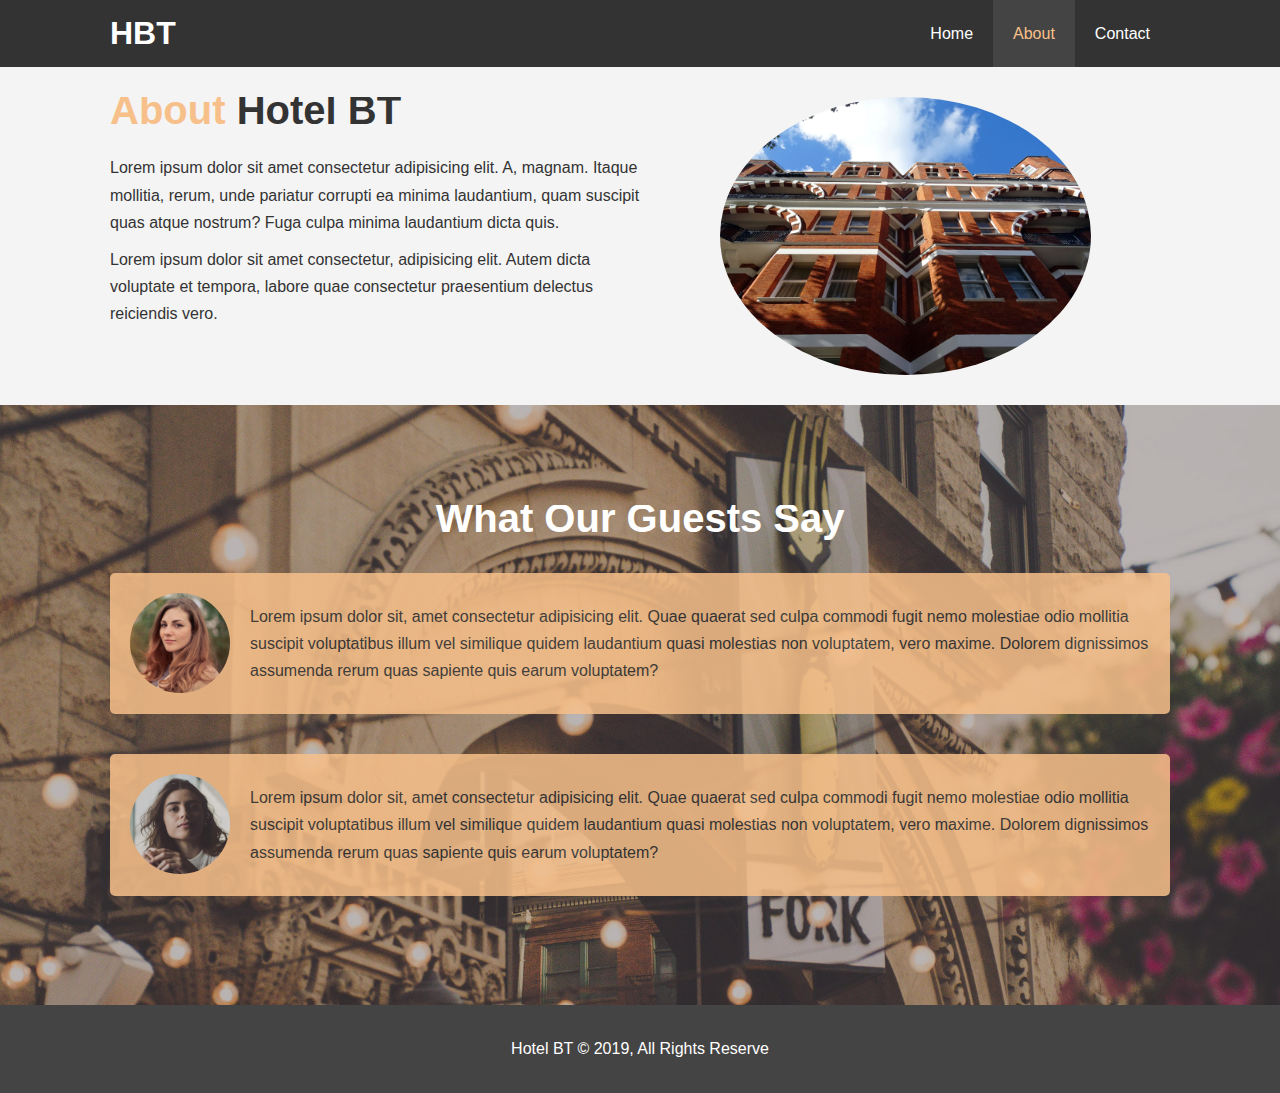
==== about.html @ 60f96fee "Fin Aboutpage" ====
<!DOCTYPE html>
<html lang="en">
<head>
   <meta charset="UTF-8">
   <meta name="viewport" content="width=device-width, initial-scale=1.0">
   <meta http-equiv="X-UA-Compatible" content="ie=edge">
   <meta name="description" content="Welcome to the most extraordinary hotel in Boston Massachusetts">
   <meta name="keywords" content="hotel, boston hotel, new england hotel">
   <link rel="stylesheet" href="css/style.css">
   <title>Hotel BT | About</title>
</head>
<body>
   <header>
      <nav id="navbar">
         <div class="container">
            <h1 class="logo"><a href="index.html">HBT</a></h1>
            <ul>
               <li><a href="index.html">Home</a></li>
               <li><a class="current" href="about.html">About</a></li>
               <li><a href="contact.html">Contact</a></li>
            </ul>  
         </div>
      </nav>
   </header>

   <section id="about-info" class="bg-light py-3">
      <div class="container">
         <div class="info-left">
            <h1 class="l-heading"><span class="text-primary">About</span> Hotel BT</h1>
            <p>Lorem ipsum dolor sit amet consectetur adipisicing elit. A, magnam. Itaque mollitia, rerum, unde pariatur corrupti ea minima laudantium, quam suscipit quas atque nostrum? Fuga culpa minima laudantium dicta quis.</p>
            <p>Lorem ipsum dolor sit amet consectetur, adipisicing elit. Autem dicta voluptate et tempora, labore quae consectetur praesentium delectus reiciendis vero.</p>
         </div>
         <div class="info-right">
            <img src="img/photo-2.jpg" alt="photo hotel">
         </div>
      </div>
   </section>

   <div class="clr"></div>

   <section id="testimonials" class="py-3">
      <div class="container">
         <h2 class="l-heading">What Our Guests Say</h2>
         <div class="testimonial bg-primary">
            <img src="img/person-1.jpg" alt="person img">
            <p>Lorem ipsum dolor sit, amet consectetur adipisicing elit. Quae quaerat sed culpa commodi fugit nemo molestiae odio mollitia suscipit voluptatibus illum vel similique quidem laudantium quasi molestias non voluptatem, vero maxime. Dolorem dignissimos assumenda rerum quas sapiente quis earum voluptatem?</p>
         </div>

         <div class="testimonial bg-primary">
               <img src="img/person-2.jpg" alt="person img">
               <p>Lorem ipsum dolor sit, amet consectetur adipisicing elit. Quae quaerat sed culpa commodi fugit nemo molestiae odio mollitia suscipit voluptatibus illum vel similique quidem laudantium quasi molestias non voluptatem, vero maxime. Dolorem dignissimos assumenda rerum quas sapiente quis earum voluptatem?</p>
            </div>
   
      </div>
   </section>
   
   <footer id="main-footer">
      <p>Hotel BT &copy 2019, All Rights Reserve </p>
   </footer>

<script src="app.js"></script>
</body>
</html>
---- css/style.css ----
/* Reset */

* {
   margin: 0;
   padding: 0;
   box-sizing: border-box;
}

/* Main Styling */
body {
   font-family: 'Segoe UI', Tahoma, Geneva, Verdana, sans-serif;
   line-height: 1.7em;
}

a {
   color: #333;
   text-decoration: none;
}

h1, h2, h3 {
   padding-bottom: 20px;
}

p {
   margin: 10px 0;
}

/* Utilitiy Classes */
.container {
   margin: auto;
   max-width: 1100px;
   overflow: auto;
   padding: 0 20px;
}
.text-primary {
   color: #f7c08a;
}
.lead {
   font-size: 20px;
   font-weight: bold;
}
.btn {
   display: inline-block;
   font-size: 18px;
   color: #fff;
   background: #333;
   padding: 13px 20px;
   border: none;
   cursor: pointer;
}
.btn:hover {
   background: #f7c08a;
   color: #333;
}
.btn-light {
   background: #f4f4f4;
   color: #333;
}
.bg-dark {
   background: #333;
   color: #fff;
}
.bg-light {
   background: #f4f4f4;
   color: #333; 
}
.bg-primary {
   color: #333;
   background: #f7c08a;
}
.clr {
   clear: both;
}
.l-heading {
   font-size: 40px;
}

/* Padding */
.py-1 {
   padding: 10px 0;
}
.py-2 {
   padding: 20px 0;
}
.py-3 {
   padding: 30px 0;
}


/* Navbar */
#navbar {
   background: #333;
   color: #fff;
   overflow: auto;
}

#navbar a {
   color: #fff;
}

#navbar h1 {
   float: left;
   padding-top: 20px;
}

#navbar ul {
   list-style: none;
   float: right;
}

#navbar ul li {
   float: left;
}

#navbar ul li a {
   display: block;
   padding: 20px;
   text-align: center;
}

#navbar a:hover, #navbar a.current {
   background: #444;
   color: #f7c08a;
}

/* Showcase */
#showcase {
   background: url('../img/showcase.jpg') no-repeat center center/cover;
   height: 600px;
}

#showcase .showcase-content {
   color: #fff;
   text-align: center;
   padding-top: 170px;
}

#showcase .showcase-content h1 {
   font-size: 60px;
   line-height: 1.2em;
}

#showcase .showcase-content p {
   padding-bottom: 20px;
   line-height: 1.7em;
}

/* Home Info */
#home-info {
   height: 400px;
}
#home-info .info-img {
   float: left;
   width: 50%;
   background: url('../img/photo-1.jpg') no-repeat;
   min-height: 100%;
}
#home-info .info-content {
   float: right;
   width: 50%;
   height: 100%;
   text-align: center;
   padding: 50px 30px;
   overflow: hidden;
}
#home-info .info-content p {
   padding-bottom: 30px;
}

/* Features */
.box {
   float: left;
   width: 33.3%;
   padding: 50px;
   text-align: center;
}
.box i {
   margin-bottom: 10px;
}

/* About Info */
#about-info .info-right {
   float: right;
   width: 50%;
   min-height: 100%;
}
#about-info .info-right img {
   display: block;
   margin: auto;
   width: 70%;
   border-radius: 50%;
}
#about-info .info-left {
   float: left;
   width: 50%;
   min-height: 100%;
}

/* Testimonials */
#testimonials {
   height: 600px;
   background: url('../img/test-bg.jpg') no-repeat center center/cover;
   padding-top: 100px;
}

#testimonials h2 {
color: #fff;
text-align: center;
padding-bottom: 40px;
}
#testimonials .testimonial {
   padding: 20px;
   margin-bottom: 40px;
   border-radius: 5px;
   opacity: 0.85;
}
#testimonials .testimonial img {
   width: 100px;
   float: left;
   margin-right: 20px;
   border-radius: 50%;
}

/* Footer */
#main-footer {
   text-align: center;
   background: #444;
   color: #fff;
   padding: 20px;
}
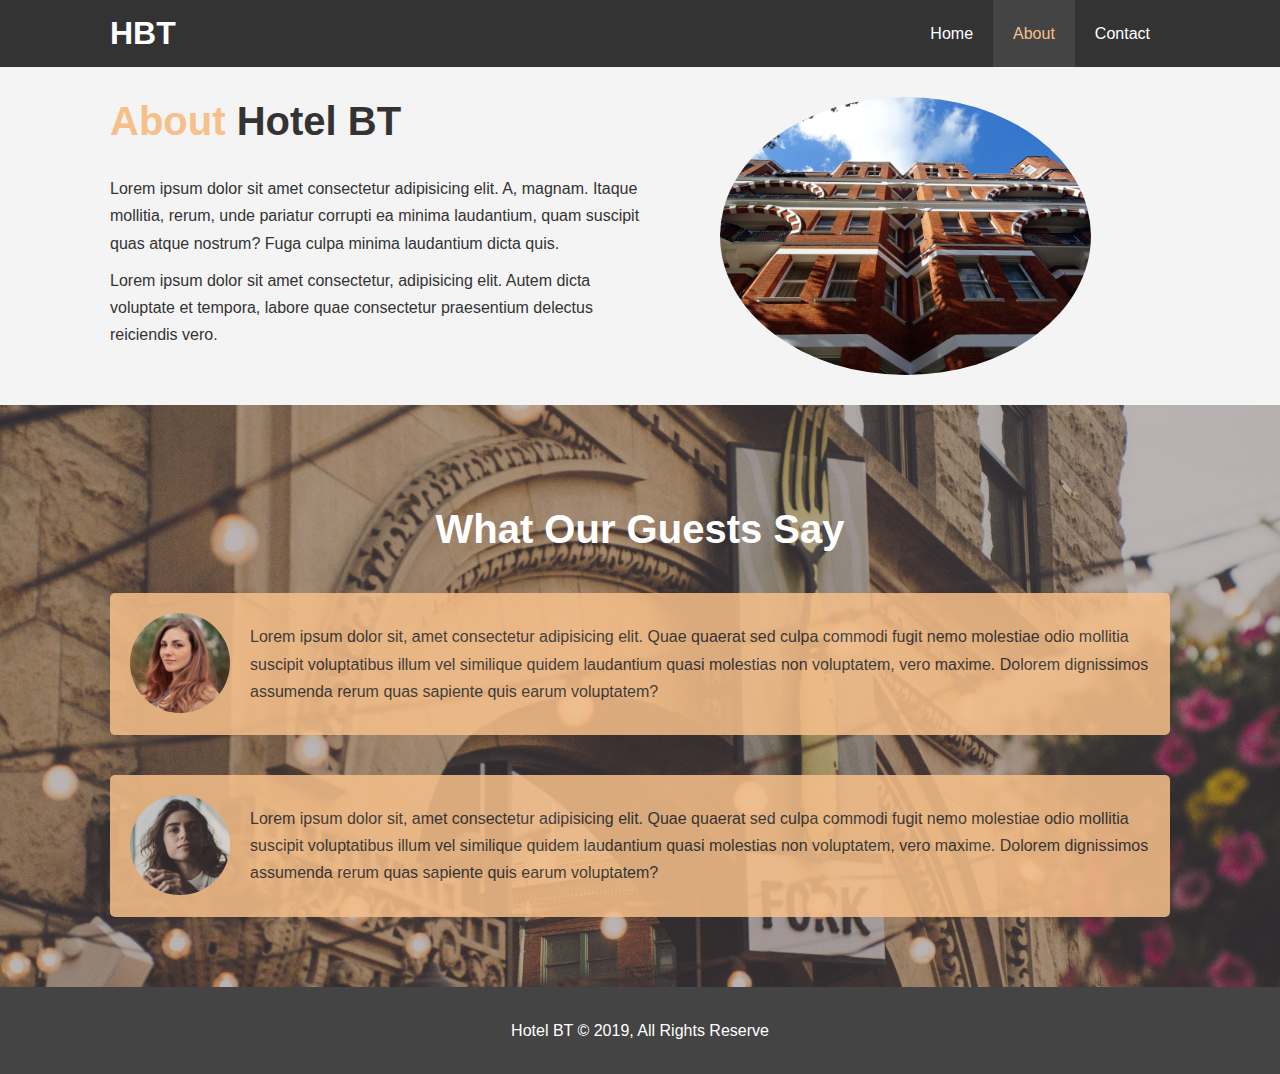
==== commit 0fb6c88a: "Fin Responsive" ====
--- a/about.html
+++ b/about.html
@@ -7,6 +7,7 @@
    <meta name="description" content="Welcome to the most extraordinary hotel in Boston Massachusetts">
    <meta name="keywords" content="hotel, boston hotel, new england hotel">
    <link rel="stylesheet" href="css/style.css">
+   <link rel="stylesheet" media="screen and (max-width: 768px)" href="css/mobile.css">
    <title>Hotel BT | About</title>
 </head>
 <body>
--- a/css/style.css
+++ b/css/style.css
@@ -73,6 +73,7 @@
 }
 .l-heading {
    font-size: 40px;
+   line-height: 1.2;
 }
 
 /* Padding */
@@ -98,7 +99,7 @@
    color: #fff;
 }
 
-#navbar h1 {
+#navbar .logo {
    float: left;
    padding-top: 20px;
 }
@@ -118,7 +119,7 @@
    text-align: center;
 }
 
-#navbar a:hover, #navbar a.current {
+#navbar ul li a:hover, #navbar ul li a.current {
    background: #444;
    color: #f7c08a;
 }
@@ -147,7 +148,7 @@
 
 /* Home Info */
 #home-info {
-   height: 400px;
+   height: 450px;
 }
 #home-info .info-img {
    float: left;
@@ -198,7 +199,7 @@
 
 /* Testimonials */
 #testimonials {
-   height: 600px;
+   height: 100%;
    background: url('../img/test-bg.jpg') no-repeat center center/cover;
    padding-top: 100px;
 }
@@ -221,6 +222,27 @@
    border-radius: 50%;
 }
 
+/* Contact Form */
+#contact-form .form-group {
+   margin-bottom: 20px;
+}
+#contact-form label {
+   display: block;
+   margin-bottom: 5px;
+}
+#contact-form input, #contact-form textarea {
+   width: 100%;
+   padding: 10px;
+   border: 1px #ddd solid;
+}
+#contact-form input:focus, #contact-form textarea:focus {
+outline: none;
+border-color: #f7c08a;
+}
+#contact-form textarea {
+   height: 200px;
+}
+
 /* Footer */
 #main-footer {
    text-align: center;
--- a/css/mobile.css
+++ b/css/mobile.css
@@ -0,0 +1,62 @@
+#navbar .logo {
+   float: none;
+   text-align: center;
+}
+
+#navbar ul, #navbar ul li {
+   float: none;
+}
+
+#navbar ul li a {
+   padding: 5px;
+   border-bottom: #444 dotted 1px;
+}
+
+/* Showcase */
+#showcase {
+   height: 100%;
+}
+
+#showcase .showcase-content {
+   padding-top: 70px;
+   padding-bottom: 30px;
+}
+
+/* Home Info */
+#home-info {
+   height: 350px;
+}
+
+#home-info .info-img {
+   display: none;
+}
+
+#home-info .info-content {
+   float: none;
+   width: 100vw;
+}
+
+/* Boxes */
+.box {
+   float: none;
+   width: 100%;
+}
+
+/* About */
+#about-info .info-right, #about-info .info-left {
+   float: none; 
+   width: 100%;
+}
+
+#about-info .info-right {
+   margin-top: 30px;
+}
+
+.l-heading {
+   text-align: center;
+}
+
+/* Contact */
+#contact-info .box {
+   border-bottom: #444 dotted 1px;
+}